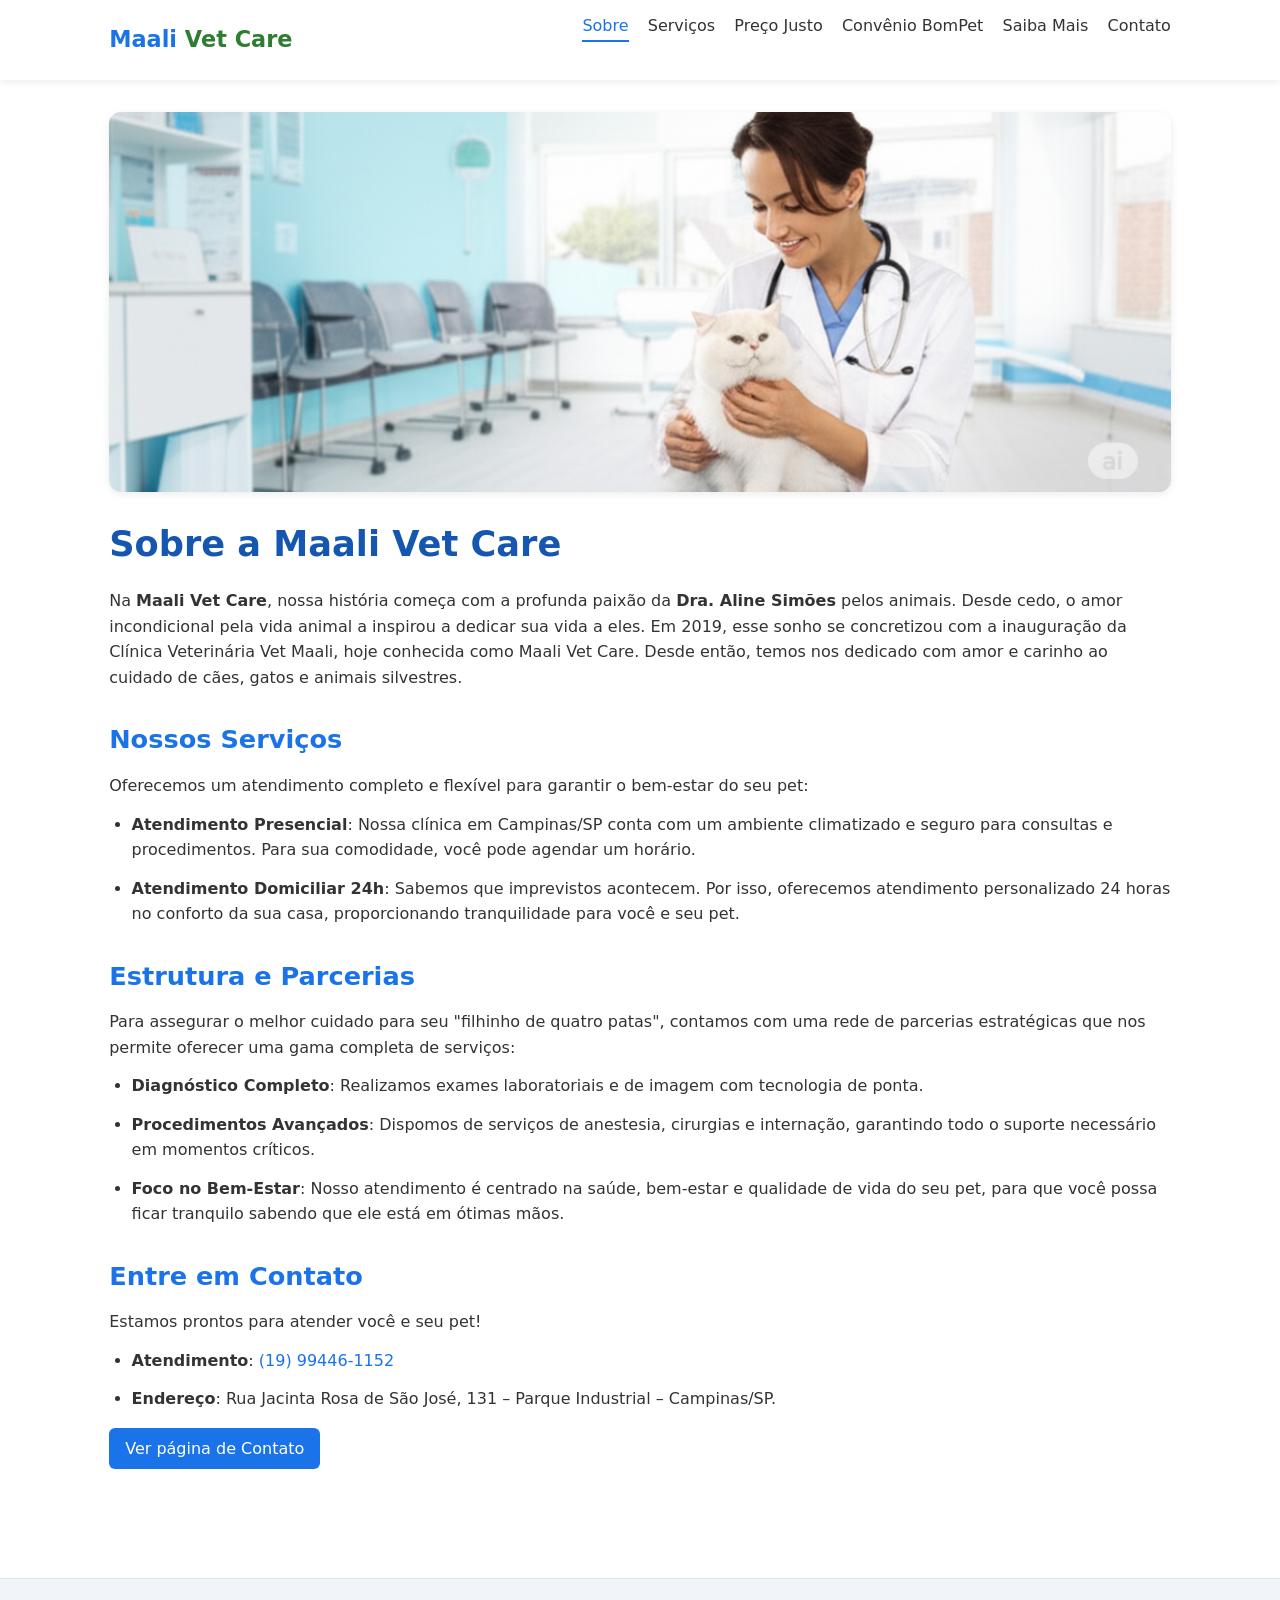
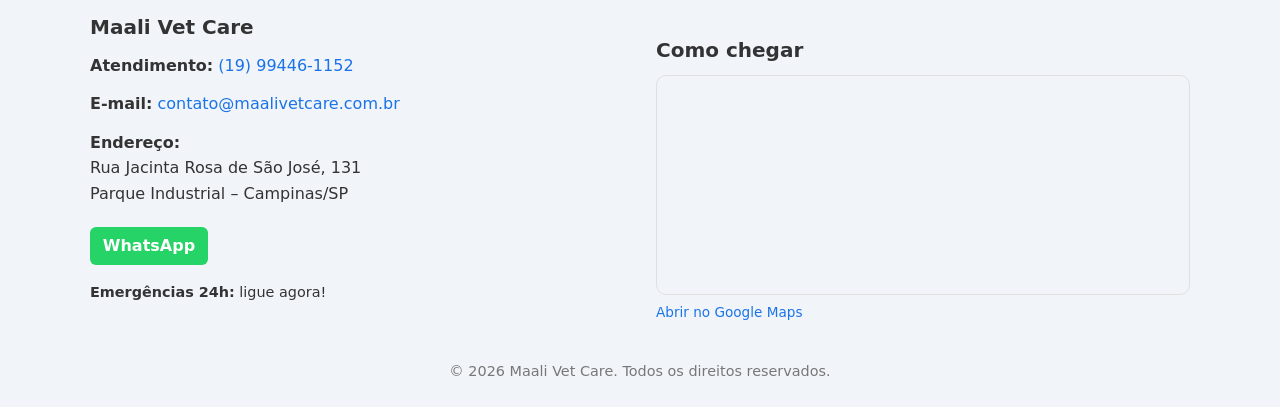
==== index.html @ b1f731e5 "Add files via upload" ====
<!DOCTYPE html>
<html lang="pt-BR">
<head>
  <meta charset="UTF-8">
  <meta name="viewport" content="width=device-width, initial-scale=1.0">
  <title>Maali Vet Care - Clínica Veterinária em Campinas</title>
  <meta name="description" content="Maali Vet Care: atendimento veterinário presencial e domiciliar 24h em Campinas/SP. Dra. Aline Simões. Cuidado com amor para cães, gatos e silvestres.">
  <link rel="stylesheet" href="css/style.css">
</head>
<body>
  <header>
    <div class="header-inner">
      <div class="logo">Maali <span>Vet Care</span></div>
      <nav>
        <ul>
          <li><a href="index.html" class="active">Sobre</a></li>
          <li><a href="servicos.html">Serviços</a></li>
          <li><a href="preco-justo.html">Preço Justo</a></li>
          <li><a href="convenio-bompet.html">Convênio BomPet</a></li>
          <li><a href="saiba-mais.html">Saiba Mais</a></li>
          <li><a href="contato.html">Contato</a></li>
        </ul>
      </nav>
    </div>
  </header>

  <main>
    <img src="imagens/Sobre.png" alt="Dra. Aline Simões com um gato na clínica Maali Vet Care" class="hero-img">

    <h1>Sobre a Maali Vet Care</h1>

    <p>Na <strong>Maali Vet Care</strong>, nossa história começa com a profunda paixão da <strong>Dra. Aline Simões</strong> pelos animais. Desde cedo, o amor incondicional pela vida animal a inspirou a dedicar sua vida a eles. Em 2019, esse sonho se concretizou com a inauguração da Clínica Veterinária Vet Maali, hoje conhecida como Maali Vet Care. Desde então, temos nos dedicado com amor e carinho ao cuidado de cães, gatos e animais silvestres.</p>

    <h2>Nossos Serviços</h2>
    <p>Oferecemos um atendimento completo e flexível para garantir o bem-estar do seu pet:</p>
    <ul>
      <li><strong>Atendimento Presencial</strong>: Nossa clínica em Campinas/SP conta com um ambiente climatizado e seguro para consultas e procedimentos. Para sua comodidade, você pode agendar um horário.</li>
      <li><strong>Atendimento Domiciliar 24h</strong>: Sabemos que imprevistos acontecem. Por isso, oferecemos atendimento personalizado 24 horas no conforto da sua casa, proporcionando tranquilidade para você e seu pet.</li>
    </ul>

    <h2>Estrutura e Parcerias</h2>
    <p>Para assegurar o melhor cuidado para seu "filhinho de quatro patas", contamos com uma rede de parcerias estratégicas que nos permite oferecer uma gama completa de serviços:</p>
    <ul>
      <li><strong>Diagnóstico Completo</strong>: Realizamos exames laboratoriais e de imagem com tecnologia de ponta.</li>
      <li><strong>Procedimentos Avançados</strong>: Dispomos de serviços de anestesia, cirurgias e internação, garantindo todo o suporte necessário em momentos críticos.</li>
      <li><strong>Foco no Bem-Estar</strong>: Nosso atendimento é centrado na saúde, bem-estar e qualidade de vida do seu pet, para que você possa ficar tranquilo sabendo que ele está em ótimas mãos.</li>
    </ul>

    <h2>Entre em Contato</h2>
    <p>Estamos prontos para atender você e seu pet!</p>
    <ul>
      <li><strong>Atendimento</strong>: <a href="https://wa.me/5519994461152" target="_blank">(19) 99446-1152</a></li>
      <li><strong>Endereço</strong>: Rua Jacinta Rosa de São José, 131 – Parque Industrial – Campinas/SP.</li>
    </ul>
    <p><a href="contato.html" class="btn">Ver página de Contato</a></p>
  </main>

  <footer>
    <div class="footer-inner">
      <div class="footer-contact">
        <h3>Maali Vet Care</h3>
        <p><strong>Atendimento:</strong> <a href="https://wa.me/5519994461152" target="_blank">(19) 99446-1152</a></p>
        <p><strong>E-mail:</strong> <a href="mailto:contato@maalivetcare.com.br">contato@maalivetcare.com.br</a></p>
        <p><strong>Endereço:</strong><br>Rua Jacinta Rosa de São José, 131<br>Parque Industrial – Campinas/SP</p>
        <a href="https://wa.me/5519994461152" class="whatsapp" target="_blank">WhatsApp</a>
        <p style="margin-top:1rem; font-size:0.9rem;"><strong>Emergências 24h:</strong> ligue agora!</p>
      </div>
      <div>
        <h3>Como chegar</h3>
        <div class="map-container">
          <iframe src="https://www.google.com/maps/embed?pb=!1m18!1m12!1m3!1d3675.0!2d-47.0!3d-22.9!2m3!1f0!2f0!3f0!3m2!1i1024!2i768!4f13.1!3m3!1m2!1s0x0%3A0x0!2zMjLCsDU0JzAwLjAiUyA0N8KwMDAnMDAuMCJX!5e0!3m2!1spt-BR!2sbr!4v0000000000000" allowfullscreen="" loading="lazy" referrerpolicy="no-referrer-when-downgrade"></iframe>
        </div>
        <p style="font-size:0.85rem; margin-top:0.4rem;"><a href="https://www.google.com/maps/search/?api=1&query=Rua+Jacinta+Rosa+de+S%C3%A3o+Jos%C3%A9+131+Parque+Industrial+Campinas+SP" target="_blank">Abrir no Google Maps</a></p>
      </div>
    </div>
    <div class="copyright">© 2026 Maali Vet Care. Todos os direitos reservados.</div>
  </footer>
</body>
</html>
---- css/style.css ----
/* Maali Vet Care - Site estático */
:root {
  --primary: #1a73e8;
  --primary-dark: #1557b0;
  --accent: #2e7d32;
  --text: #333;
  --text-light: #555;
  --bg: #ffffff;
  --bg-light: #f8f9fa;
  --border: #e0e0e0;
  --shadow: 0 2px 8px rgba(0,0,0,0.08);
}

* {
  box-sizing: border-box;
  margin: 0;
  padding: 0;
}

body {
  font-family: 'Segoe UI', system-ui, -apple-system, sans-serif;
  color: var(--text);
  background: var(--bg);
  line-height: 1.6;
  font-size: 16px;
}

a {
  color: var(--primary);
  text-decoration: none;
}

a:hover {
  text-decoration: underline;
}

img {
  max-width: 100%;
  height: auto;
  display: block;
}

/* Header */
header {
  background: #fff;
  box-shadow: var(--shadow);
  position: sticky;
  top: 0;
  z-index: 100;
}

.header-inner {
  max-width: 1100px;
  margin: 0 auto;
  padding: 0.8rem 1.2rem;
  display: flex;
  justify-content: space-between;
  align-items: center;
}

.logo {
  font-size: 1.4rem;
  font-weight: 700;
  color: var(--primary);
}

.logo span {
  color: var(--accent);
}

nav ul {
  list-style: none;
  display: flex;
  gap: 1.2rem;
}

nav a {
  color: var(--text);
  font-weight: 500;
  padding: 0.3rem 0;
}

nav a:hover,
nav a.active {
  color: var(--primary);
  text-decoration: none;
  border-bottom: 2px solid var(--primary);
}

/* Main */
main {
  max-width: 1100px;
  margin: 0 auto;
  padding: 2rem 1.2rem 4rem;
}

h1 {
  font-size: 2.2rem;
  margin-bottom: 1rem;
  color: var(--primary-dark);
}

h2 {
  font-size: 1.6rem;
  margin: 1.8rem 0 0.8rem;
  color: var(--primary);
}

h3 {
  font-size: 1.25rem;
  margin: 1.4rem 0 0.6rem;
}

p, li {
  margin-bottom: 0.8rem;
}

ul {
  padding-left: 1.4rem;
  margin-bottom: 1rem;
}

.hero-img {
  width: 100%;
  max-height: 380px;
  object-fit: cover;
  border-radius: 12px;
  margin-bottom: 1.5rem;
  box-shadow: var(--shadow);
}

.page-img {
  width: 100%;
  max-height: 320px;
  object-fit: cover;
  border-radius: 12px;
  margin: 1rem 0 1.5rem;
  box-shadow: var(--shadow);
}

/* Services grid */
.services-grid {
  display: grid;
  grid-template-columns: repeat(auto-fill, minmax(260px, 1fr));
  gap: 1.5rem;
  margin-top: 1.5rem;
}

.service-card {
  background: #fff;
  border: 1px solid var(--border);
  border-radius: 12px;
  overflow: hidden;
  box-shadow: var(--shadow);
  transition: transform 0.2s, box-shadow 0.2s;
}

.service-card:hover {
  transform: translateY(-4px);
  box-shadow: 0 6px 16px rgba(0,0,0,0.12);
}

.service-card img {
  width: 100%;
  height: 180px;
  object-fit: cover;
}

.service-card .card-body {
  padding: 1rem;
}

.service-card h3 {
  margin: 0 0 0.5rem;
  font-size: 1.15rem;
}

.service-card p {
  font-size: 0.95rem;
  color: var(--text-light);
  margin-bottom: 0.8rem;
}

.btn {
  display: inline-block;
  background: var(--primary);
  color: #fff;
  padding: 0.5rem 1rem;
  border-radius: 6px;
  font-weight: 500;
  text-decoration: none;
}

.btn:hover {
  background: var(--primary-dark);
  text-decoration: none;
}

/* Footer */
footer {
  background: #f1f5f9;
  border-top: 1px solid var(--border);
  padding: 2rem 1.2rem 1.5rem;
  margin-top: 2rem;
}

.footer-inner {
  max-width: 1100px;
  margin: 0 auto;
  display: grid;
  grid-template-columns: 1fr 1fr;
  gap: 2rem;
}

.footer-contact h3 {
  margin-top: 0;
}

.map-container {
  height: 220px;
  border-radius: 10px;
  overflow: hidden;
  border: 1px solid var(--border);
}

.map-container iframe {
  width: 100%;
  height: 100%;
  border: 0;
}

.whatsapp {
  display: inline-block;
  background: #25d366;
  color: #fff;
  padding: 0.4rem 0.8rem;
  border-radius: 6px;
  font-weight: 600;
  margin-top: 0.5rem;
}

.whatsapp:hover {
  background: #1da851;
  text-decoration: none;
}

.copyright {
  text-align: center;
  margin-top: 1.5rem;
  font-size: 0.9rem;
  color: #777;
}

/* Responsive */
@media (max-width: 700px) {
  .header-inner {
    flex-direction: column;
    gap: 0.6rem;
  }
  nav ul {
    flex-wrap: wrap;
    justify-content: center;
    gap: 0.6rem 1rem;
  }
  .footer-inner {
    grid-template-columns: 1fr;
  }
  h1 {
    font-size: 1.8rem;
  }
}
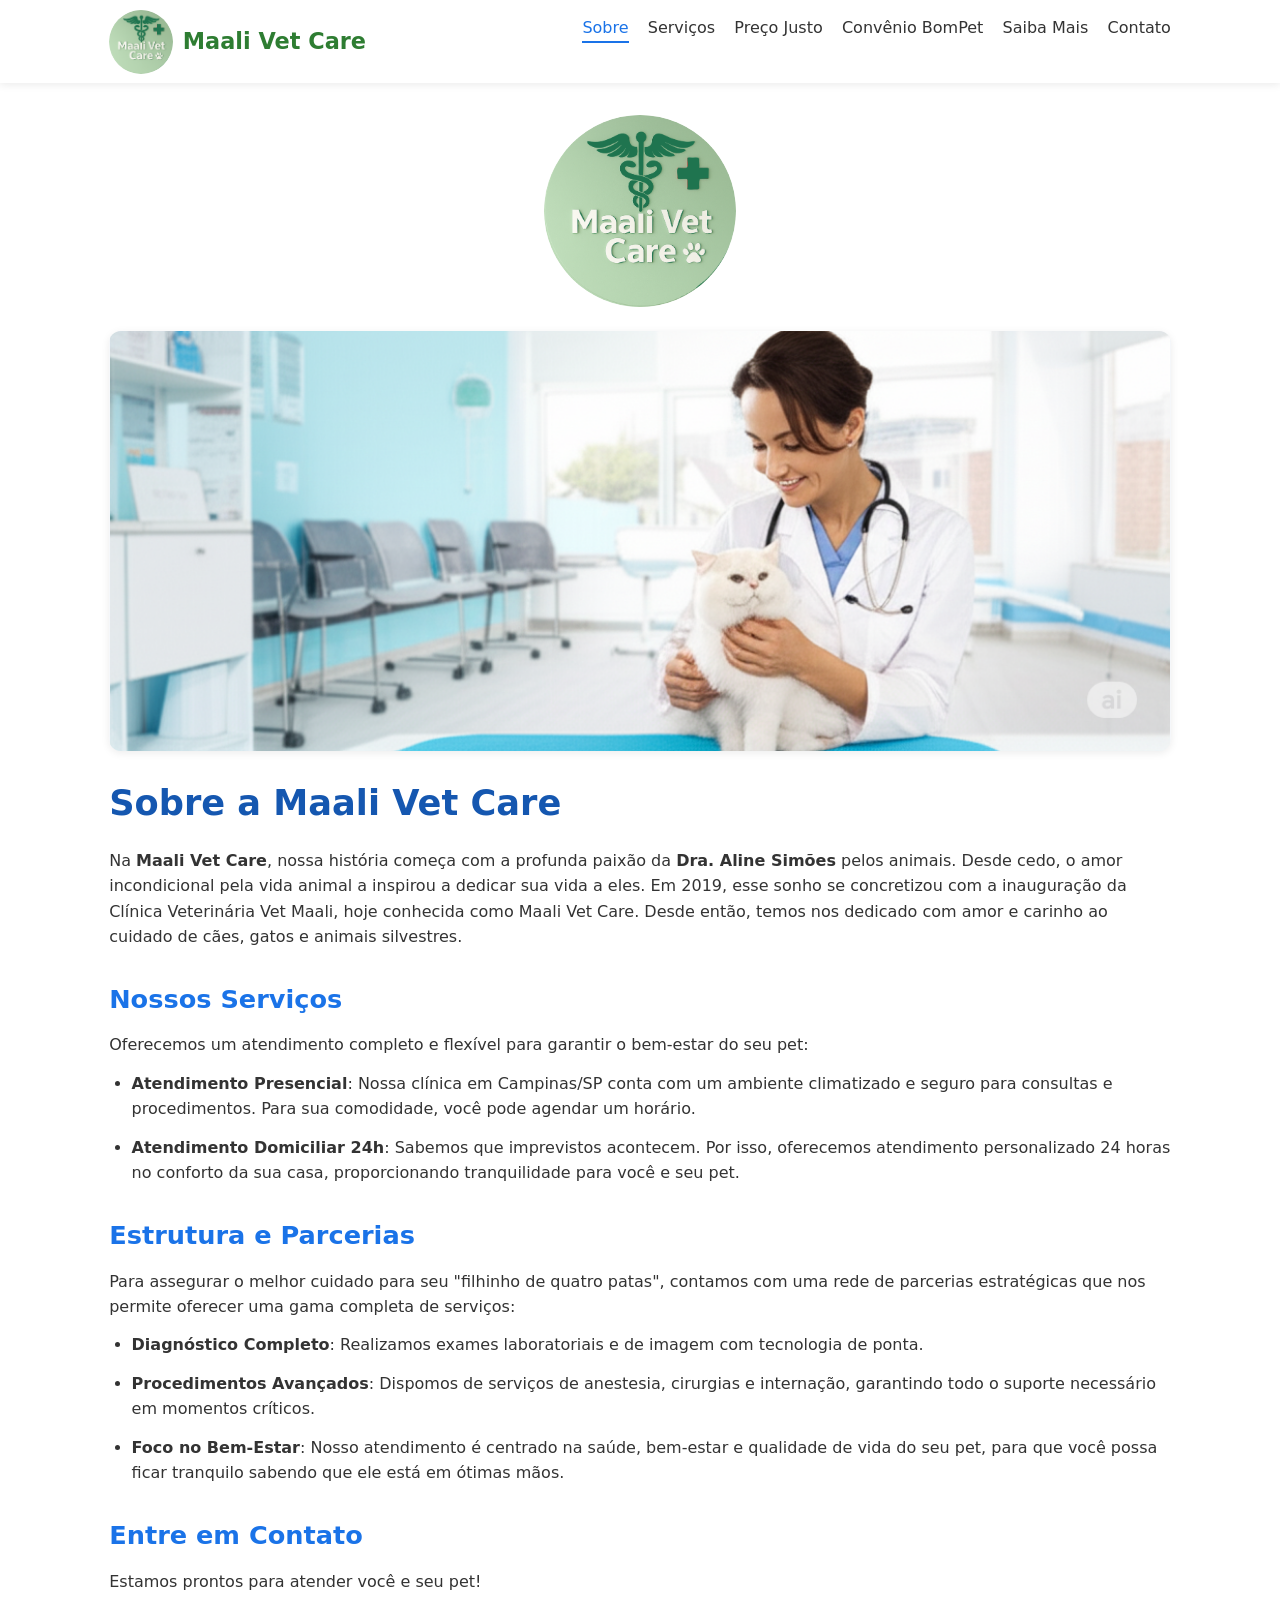
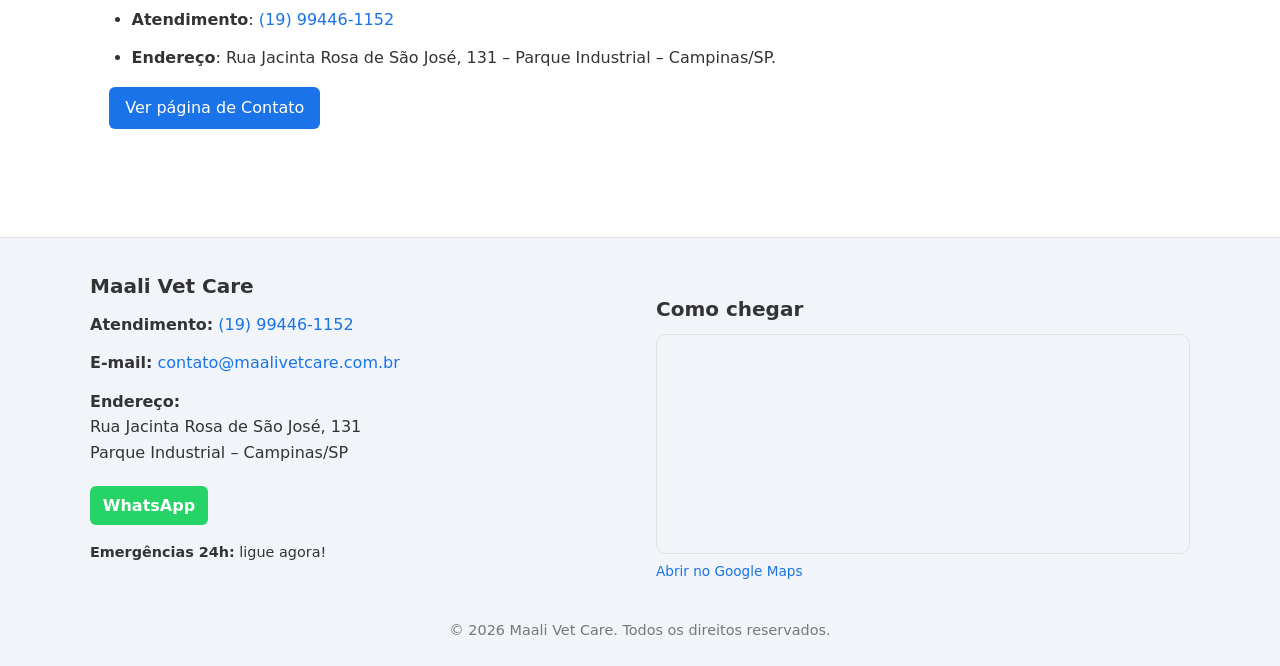
==== commit daa8a52c: "Add files via upload" ====
--- a/index.html
+++ b/index.html
@@ -10,7 +10,10 @@
 <body>
   <header>
     <div class="header-inner">
-      <div class="logo">Maali <span>Vet Care</span></div>
+      <a href="index.html" class="logo">
+        <img src="imagens/logo.png" alt="Maali Vet Care" onerror="this.style.display='none'">
+        <span>Maali <span>Vet Care</span></span>
+      </a>
       <nav>
         <ul>
           <li><a href="index.html" class="active">Sobre</a></li>
@@ -25,6 +28,12 @@
   </header>
 
   <main>
+    <div style="text-align:center; margin-bottom:1.5rem;">
+      <a href="index.html">
+        <img src="imagens/logo.png" alt="Maali Vet Care" style="height:192px; width:auto; margin:0 auto; border-radius:50%;">
+      </a>
+    </div>
+
     <img src="imagens/Sobre.png" alt="Dra. Aline Simões com um gato na clínica Maali Vet Care" class="hero-img">
 
     <h1>Sobre a Maali Vet Care</h1>
@@ -68,7 +77,7 @@
       <div>
         <h3>Como chegar</h3>
         <div class="map-container">
-          <iframe src="https://www.google.com/maps/embed?pb=!1m18!1m12!1m3!1d3675.0!2d-47.0!3d-22.9!2m3!1f0!2f0!3f0!3m2!1i1024!2i768!4f13.1!3m3!1m2!1s0x0%3A0x0!2zMjLCsDU0JzAwLjAiUyA0N8KwMDAnMDAuMCJX!5e0!3m2!1spt-BR!2sbr!4v0000000000000" allowfullscreen="" loading="lazy" referrerpolicy="no-referrer-when-downgrade"></iframe>
+          <iframe src="https://www.google.com/maps/embed?pb=!1m18!1m12!1m3!1d3674.707929248008!2d-47.08571422568373!3d-22.924141279242857!2m3!1f0!2f0!3f0!3m2!1i1024!2i768!4f13.1!3m3!1m2!1s0x94c8c7ed9b0084cd%3A0x182d134906885b27!2sMaali%20Vet%20Care%20Cl%C3%ADnica%20Veterin%C3%A1ria!5e0!3m2!1spt-BR!2sbr!4v1791651511752!5m2!1spt-BR!2sbr" allowfullscreen="" loading="lazy" referrerpolicy="no-referrer-when-downgrade"></iframe>
         </div>
         <p style="font-size:0.85rem; margin-top:0.4rem;"><a href="https://www.google.com/maps/search/?api=1&query=Rua+Jacinta+Rosa+de+S%C3%A3o+Jos%C3%A9+131+Parque+Industrial+Campinas+SP" target="_blank">Abrir no Google Maps</a></p>
       </div>
--- a/css/style.css
+++ b/css/style.css
@@ -1,4 +1,4 @@
-/* Maali Vet Care - Site estático */
+/* Maali Vet Care - Site estático (atualizado) */
 :root {
   --primary: #1a73e8;
   --primary-dark: #1557b0;
@@ -11,11 +11,7 @@
   --shadow: 0 2px 8px rgba(0,0,0,0.08);
 }
 
-* {
-  box-sizing: border-box;
-  margin: 0;
-  padding: 0;
-}
+* { box-sizing: border-box; margin: 0; padding: 0; }
 
 body {
   font-family: 'Segoe UI', system-ui, -apple-system, sans-serif;
@@ -25,20 +21,9 @@
   font-size: 16px;
 }
 
-a {
-  color: var(--primary);
-  text-decoration: none;
-}
-
-a:hover {
-  text-decoration: underline;
-}
-
-img {
-  max-width: 100%;
-  height: auto;
-  display: block;
-}
+a { color: var(--primary); text-decoration: none; }
+a:hover { text-decoration: underline; }
+img { max-width: 100%; height: auto; display: block; }
 
 /* Header */
 header {
@@ -52,36 +37,39 @@
 .header-inner {
   max-width: 1100px;
   margin: 0 auto;
-  padding: 0.8rem 1.2rem;
+  padding: 0.6rem 1.2rem;
   display: flex;
   justify-content: space-between;
   align-items: center;
 }
 
 .logo {
+  display: flex;
+  align-items: center;
+  gap: 0.6rem;
+  text-decoration: none;
+  color: var(--primary);
   font-size: 1.4rem;
   font-weight: 700;
-  color: var(--primary);
-}
-
-.logo span {
-  color: var(--accent);
-}
-
-nav ul {
-  list-style: none;
-  display: flex;
-  gap: 1.2rem;
-}
-
+}
+
+.logo img {
+  height: 64px;
+  width: auto;
+  border-radius: 50%;
+}
+
+.logo span { color: var(--accent); }
+
+.logo:hover { text-decoration: none; }
+
+nav ul { list-style: none; display: flex; gap: 1.2rem; }
 nav a {
   color: var(--text);
   font-weight: 500;
   padding: 0.3rem 0;
 }
-
-nav a:hover,
-nav a.active {
+nav a:hover, nav a.active {
   color: var(--primary);
   text-decoration: none;
   border-bottom: 2px solid var(--primary);
@@ -94,49 +82,24 @@
   padding: 2rem 1.2rem 4rem;
 }
 
-h1 {
-  font-size: 2.2rem;
-  margin-bottom: 1rem;
-  color: var(--primary-dark);
-}
-
-h2 {
-  font-size: 1.6rem;
-  margin: 1.8rem 0 0.8rem;
-  color: var(--primary);
-}
-
-h3 {
-  font-size: 1.25rem;
-  margin: 1.4rem 0 0.6rem;
-}
-
-p, li {
-  margin-bottom: 0.8rem;
-}
-
-ul {
-  padding-left: 1.4rem;
-  margin-bottom: 1rem;
-}
-
-.hero-img {
+h1 { font-size: 2.2rem; margin-bottom: 1rem; color: var(--primary-dark); }
+h2 { font-size: 1.6rem; margin: 1.8rem 0 0.8rem; color: var(--primary); }
+h3 { font-size: 1.25rem; margin: 1.4rem 0 0.6rem; }
+p, li { margin-bottom: 0.8rem; }
+ul { padding-left: 1.4rem; margin-bottom: 1rem; }
+
+/* Imagens de página (hero e internas) - mostram a imagem completa */
+.hero-img, .page-img {
   width: 100%;
-  max-height: 380px;
-  object-fit: cover;
+  max-height: 420px;
+  object-fit: contain;
+  background: #f5f7fa;
   border-radius: 12px;
   margin-bottom: 1.5rem;
   box-shadow: var(--shadow);
 }
 
-.page-img {
-  width: 100%;
-  max-height: 320px;
-  object-fit: cover;
-  border-radius: 12px;
-  margin: 1rem 0 1.5rem;
-  box-shadow: var(--shadow);
-}
+.page-img { max-height: 360px; margin: 1rem 0 1.5rem; }
 
 /* Services grid */
 .services-grid {
@@ -153,6 +116,8 @@
   overflow: hidden;
   box-shadow: var(--shadow);
   transition: transform 0.2s, box-shadow 0.2s;
+  display: flex;
+  flex-direction: column;
 }
 
 .service-card:hover {
@@ -160,26 +125,26 @@
   box-shadow: 0 6px 16px rgba(0,0,0,0.12);
 }
 
+.service-card .img-wrap {
+  background: #f5f7fa;
+  height: 200px;
+  display: flex;
+  align-items: center;
+  justify-content: center;
+  padding: 0.5rem;
+}
+
 .service-card img {
-  width: 100%;
-  height: 180px;
-  object-fit: cover;
-}
-
-.service-card .card-body {
-  padding: 1rem;
-}
-
-.service-card h3 {
-  margin: 0 0 0.5rem;
-  font-size: 1.15rem;
-}
-
-.service-card p {
-  font-size: 0.95rem;
-  color: var(--text-light);
-  margin-bottom: 0.8rem;
-}
+  max-width: 100%;
+  max-height: 180px;
+  width: auto;
+  height: auto;
+  object-fit: contain;
+}
+
+.service-card .card-body { padding: 1rem; flex: 1; }
+.service-card h3 { margin: 0 0 0.5rem; font-size: 1.15rem; }
+.service-card p { font-size: 0.95rem; color: var(--text-light); margin-bottom: 0.8rem; }
 
 .btn {
   display: inline-block;
@@ -190,11 +155,7 @@
   font-weight: 500;
   text-decoration: none;
 }
-
-.btn:hover {
-  background: var(--primary-dark);
-  text-decoration: none;
-}
+.btn:hover { background: var(--primary-dark); text-decoration: none; }
 
 /* Footer */
 footer {
@@ -212,9 +173,7 @@
   gap: 2rem;
 }
 
-.footer-contact h3 {
-  margin-top: 0;
-}
+.footer-contact h3 { margin-top: 0; }
 
 .map-container {
   height: 220px;
@@ -222,12 +181,7 @@
   overflow: hidden;
   border: 1px solid var(--border);
 }
-
-.map-container iframe {
-  width: 100%;
-  height: 100%;
-  border: 0;
-}
+.map-container iframe { width: 100%; height: 100%; border: 0; }
 
 .whatsapp {
   display: inline-block;
@@ -238,11 +192,7 @@
   font-weight: 600;
   margin-top: 0.5rem;
 }
-
-.whatsapp:hover {
-  background: #1da851;
-  text-decoration: none;
-}
+.whatsapp:hover { background: #1da851; text-decoration: none; }
 
 .copyright {
   text-align: center;
@@ -251,21 +201,10 @@
   color: #777;
 }
 
-/* Responsive */
 @media (max-width: 700px) {
-  .header-inner {
-    flex-direction: column;
-    gap: 0.6rem;
-  }
-  nav ul {
-    flex-wrap: wrap;
-    justify-content: center;
-    gap: 0.6rem 1rem;
-  }
-  .footer-inner {
-    grid-template-columns: 1fr;
-  }
-  h1 {
-    font-size: 1.8rem;
-  }
-}
+  .header-inner { flex-direction: column; gap: 0.6rem; }
+  nav ul { flex-wrap: wrap; justify-content: center; gap: 0.6rem 1rem; }
+  .footer-inner { grid-template-columns: 1fr; }
+  h1 { font-size: 1.8rem; }
+  .logo img { height: 52px; }
+}
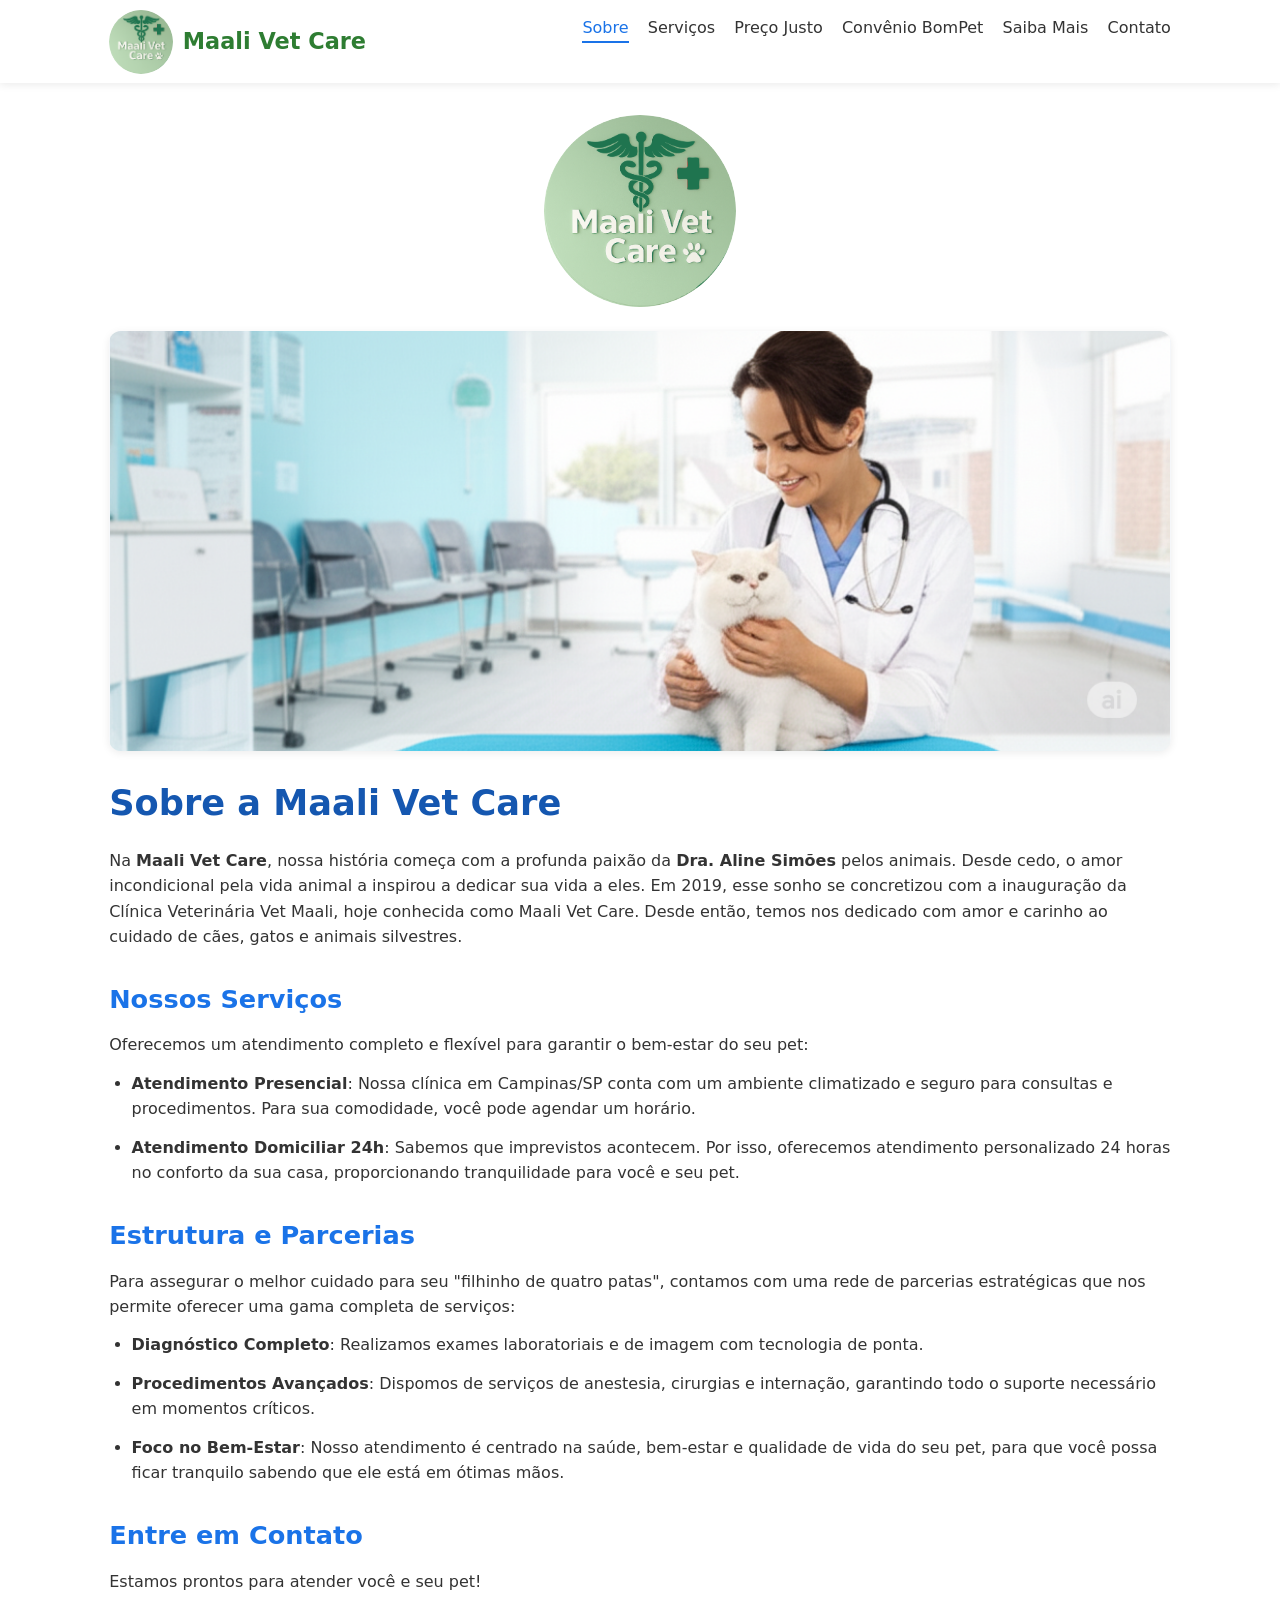
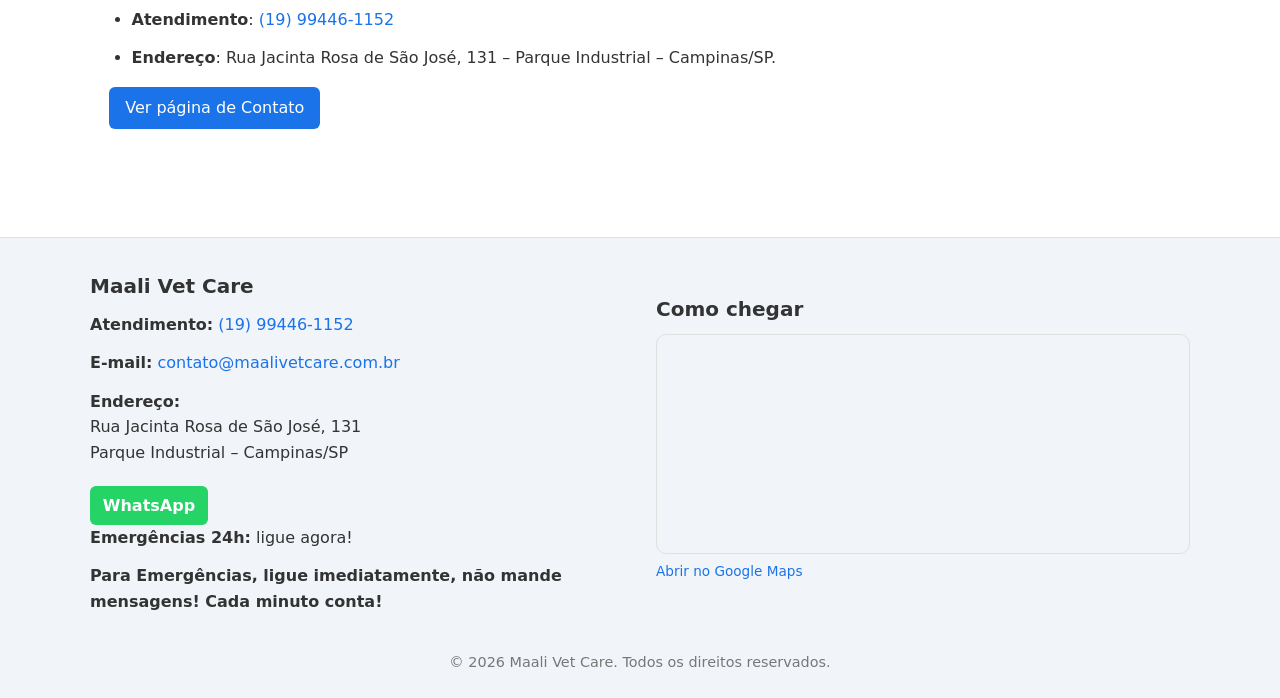
==== commit e73d1eaa: "Update index.html" ====
--- a/index.html
+++ b/index.html
@@ -72,7 +72,8 @@
         <p><strong>E-mail:</strong> <a href="mailto:contato@maalivetcare.com.br">contato@maalivetcare.com.br</a></p>
         <p><strong>Endereço:</strong><br>Rua Jacinta Rosa de São José, 131<br>Parque Industrial – Campinas/SP</p>
         <a href="https://wa.me/5519994461152" class="whatsapp" target="_blank">WhatsApp</a>
-        <p style="margin-top:1rem; font-size:0.9rem;"><strong>Emergências 24h:</strong> ligue agora!</p>
+        <p><strong>Emergências 24h:</strong> ligue agora!</p>
+        <p><strong>Para Emergências, ligue imediatamente, não mande mensagens! Cada minuto conta!</strong></p>
       </div>
       <div>
         <h3>Como chegar</h3>
